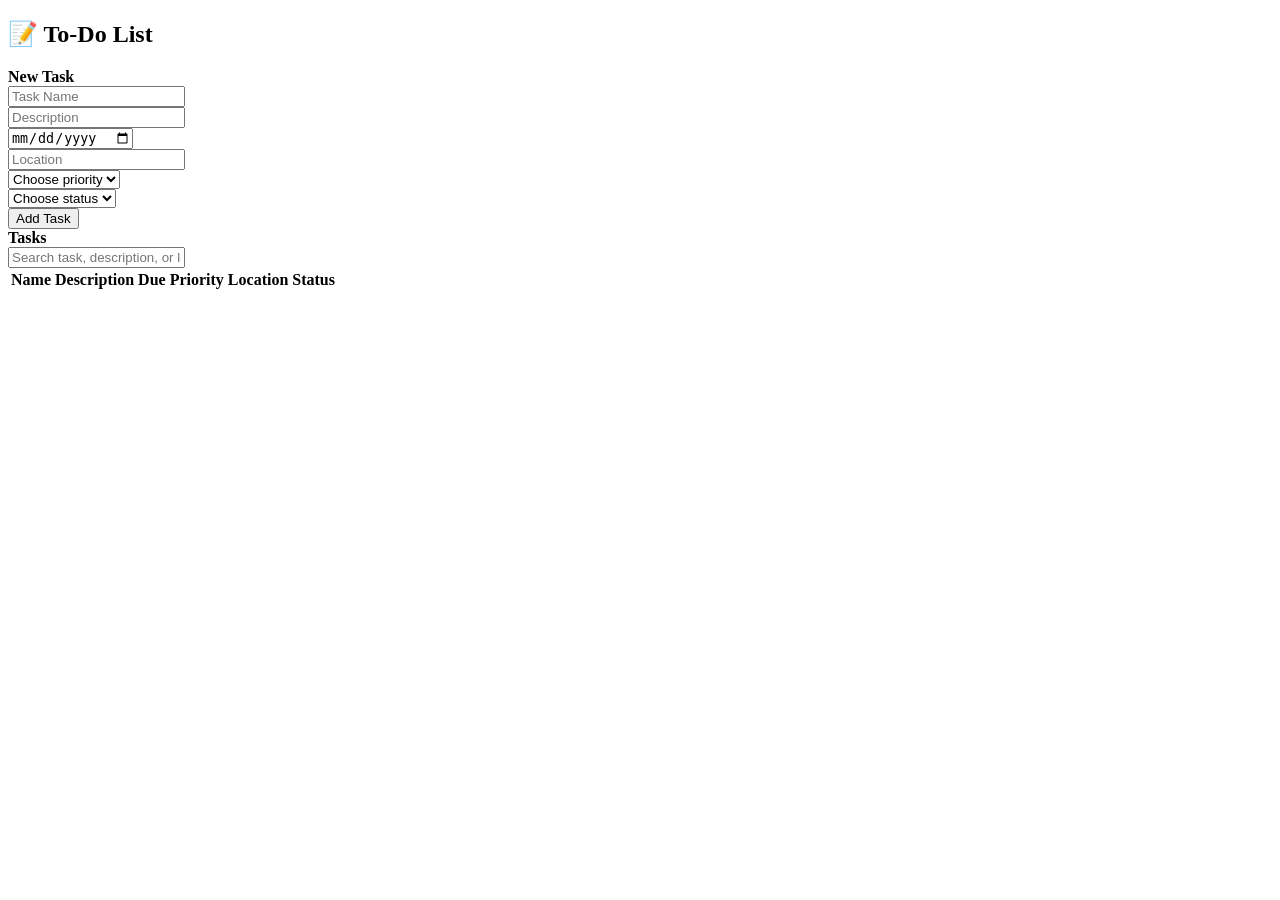
==== faculty.html @ d95b5e31 "add new code to work on" ====
<!-- add the following to user settings JSON in Visual Studio Code -->
<!-- 
     "liveServer.settings.ignoreFiles": [
       "**/backend/data/*",
     ],
 -->
<!DOCTYPE html>
<html lang="en">

<head>
  <!-- set character encoding and mobile responsiveness -->
  <meta charset="UTF-8" />
  <meta name="viewport" content="width=device-width, initial-scale=1.0" />
  <link rel="icon" href="data:,">

  <!-- PAGE TITLE -->
  <title>To-Do List</title>

  <!-- CSS STYLESHEETS -->
  <link rel="stylesheet" href="css/lib/bootstrap.min.css" />
  <link rel="stylesheet" href="css/lib/sweetalert2.min.css" />
  <link rel="stylesheet" href="css/styles.css" />

  <!-- JS SCRIPTS -->
  <!-- <script src="js/lib/jquery-3.7.1.min.js"></script> -->
  <script src="js/lib/bootstrap.bundle.min.js"></script>
  <script src="js/lib/sweetalert2.all.min.js"></script>
  <!-- <script src="js/lib/chart.min.js"></script> -->

  <!-- CDNS -->
  <!-- <script src="https://unpkg.com/@tailwindcss/browser@4"></script> -->
</head>

<body>

  <!-- MAIN CONTAINER -->
  <div class="container py-4">

    <!-- LOGO IMAGE -->
    <!-- <div class="d-flex justify-content-center align-items-center">
      <img src="./img/computer-svgrepo.svg" alt="computer monitor image" style="max-width: 10%;" class="mt-2 mb-2">
    </div> -->

    <!-- PAGE HEADER -->
    <h2 class="text-center mb-3">📝 To-Do List</h2>

    <!-- NEW TASK FORM -->
    <div class="card shadow mb-3">
      <div class="card-header bg-success text-white">
        <strong>New Task</strong>
      </div>
      <div class="card-body">
        <!-- add task inputs (Bootstrap-styled, with aria-labels) -->
        <form id="formAddTask" onsubmit="return true">
          <!-- ROW -->
          <!-- GAP -->
          <div class="row g-2 mb-2">
            <div class="col-md-6">
              <!-- input for task name -->
              <input id="txtTaskName" type="text" class="form-control" placeholder="Task Name" required aria-label="input task name" />
            </div>
            <div class="col-md-6">
              <!-- input for task description -->
              <input id="txtTaskDescription" type="text" class="form-control" placeholder="Description" aria-label="input task description" />
            </div>
          </div>
          <div class="row g-2 mb-2">
            <div class="col-md-3">
              <!-- input for due date -->
              <input id="dtTaskDueDate" type="date" class="form-control" required aria-label="input due date" />
            </div>
            <div class="col-md-3">
              <!-- input for location -->
              <input id="txtTaskLocation" type="text" class="form-control" placeholder="Location" aria-label="input task location" />
            </div>
            <div class="col-md-2">
              <!-- input for priority -->
              <!-- COMBO BOXES -->
              <select id="txtTaskPriority" class="form-control" aria-label="select task priority">
                <option value="Low" selected hidden>Choose priority</option>
                <option value="Low">Low</option>
                <option value="Medium">Medium</option>
                <option value="High">High</option>
              </select>
            </div>
            <div class="col-md-2">
              <!-- input for status -->
              <select id="txtTaskStatus" class="form-control" aria-label="select task status" required>
                <option value="" selected disabled hidden>Choose status</option>
                <option value="Pending">Pending</option>
                <option value="In Progress">In Progress</option>
                <option value="Completed">Completed</option>
                <option value="Scheduled">Scheduled</option>
              </select>

            </div>
            <div class="col-md-2">
              <!-- submit button -->
              <button type="submit" id="btnAddTask" class="btn btn-success w-100">Add Task</button>
            </div>
          </div>
        </form>
      </div>
    </div>

    <!-- TO-DO TASK TABLE -->
    <div class="card shadow">
      <div class="card-header bg-primary text-white">
        <strong>Tasks</strong>
      </div>

      <div class="card-body">
        <!-- search box -->
        <input type="text" id="txtSearchTask" class="form-control mb-3" placeholder="Search task, description, or location..." aria-label="search tasks" />
        <div class="table-responsive">
          <table class="table table-bordered" id="taskTable">
            <thead class="thead-dark">
              <tr>
                <th>Name</th>
                <th>Description</th>
                <th>Due</th>
                <th>Priority</th>
                <th>Location</th>
                <th>Status</th>
              </tr>
            </thead>
            <tbody id="taskList">
              <!-- populated by JS -->
            </tbody>
        </div>
      </div>
    </div>
  </div>

  <!-- JAVASCRIPT LOGIC -->
  <script>
    // fetch all tasks from backend
    function fetchTasks() {
      fetch('http://127.0.0.1:8000/tasks')
        .then(res => res.json())
        .then(data => {
          const taskList = document.getElementById('taskList');
          taskList.innerHTML = '';

          // add each task to table
          data.tasks.forEach(task => {
            const row = document.createElement('tr');
            row.innerHTML = `
              <td>${task.Name}</td>
              <td>${task.Description}</td>
              <td>${task.DueDate}</td>
              <td>${task.Priority}</td>
              <td>${task.Location}</td>
              <td>${task.Status}</td>
            `;
            taskList.appendChild(row);
          });
        })
        .catch(err => console.error('error fetching to-do tasks:', err));
    }

    // handle form submission
    document.getElementById('formAddTask').addEventListener('submit', function (e) {
      // SELECT BUTTON INSTEAD OF SUBMIT EXAMPLE
      // document.querySelector('#btnAddTask').addEventListener('click', (e) => {
      e.preventDefault();
      console.log('form submitted'); // does this log?

      // collect input values
      const newTask = {
        ID: Date.now().toString(),
        Name: document.getElementById('txtTaskName').value,
        Description: document.getElementById('txtTaskDescription').value,
        DueDate: document.getElementById('dtTaskDueDate').value,
        Priority: document.getElementById('txtTaskPriority').value,
        Location: document.getElementById('txtTaskLocation').value,
        Status: document.getElementById('txtTaskStatus').value
      };

      // send new task to backend
      fetch('http://127.0.0.1:8000/tasks', {
        method: 'POST',
        headers: {
          'Content-Type': 'application/json'
        },
        body: JSON.stringify(newTask)
      })
        .then(res => res.json())
        .then(data => {
          if (data.status === 'success') {
            // show success popup using SweetAlert2
            Swal.fire({
              icon: 'success',
              title: 'Task added!',
              text: 'Your task has been successfully added.',
            });
            document.getElementById('formAddTask').reset();
            fetchTasks();
          } else {
            // show error popup using SweetAlert2
            Swal.fire({
              icon: 'error',
              title: 'Error',
              text: 'There was a problem adding the task.',
            });
          }

        });
    });

    // filter tasks by search input
    document.getElementById('txtSearchTask').addEventListener('input', function () {
      const query = this.value.toLowerCase();
      const rows = document.querySelectorAll('#taskList tr');

      rows.forEach(row => {
        const name = row.children[0].textContent.toLowerCase();
        const description = row.children[1].textContent.toLowerCase();
        const location = row.children[4].textContent.toLowerCase();

        const match = name.includes(query) || description.includes(query) || location.includes(query);
        row.style.display = match ? '' : 'none';
      });
    });

    // load initial tasks
    document.addEventListener('DOMContentLoaded', fetchTasks);
  </script>

</body>

</html>
---- css/styles.css ----
.form-control {
  color: var(--bs-secondary-color);
}
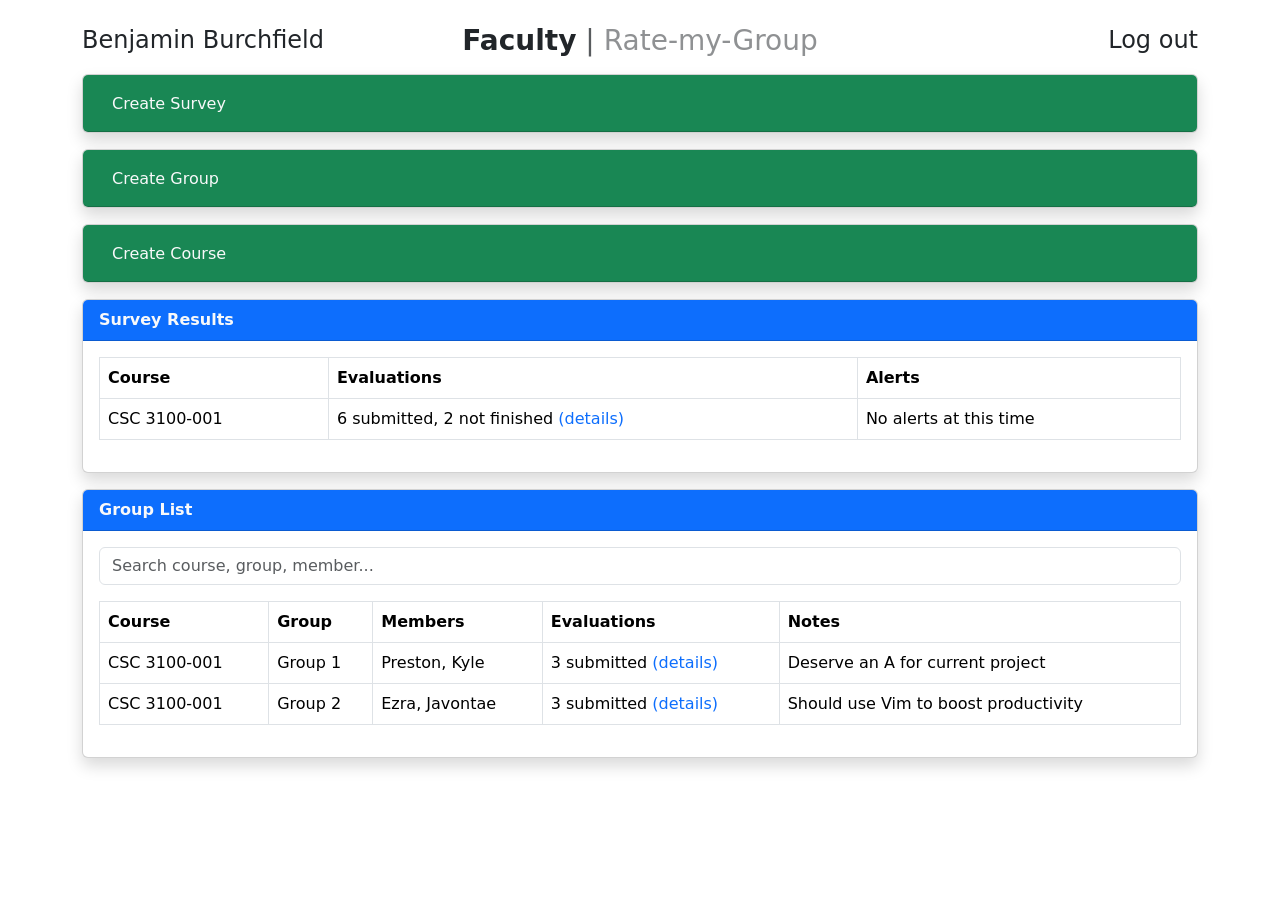
==== commit 1b1d99a8: "Update faculty.html" ====
--- a/faculty.html
+++ b/faculty.html
@@ -12,23 +12,16 @@
   <meta charset="UTF-8" />
   <meta name="viewport" content="width=device-width, initial-scale=1.0" />
   <link rel="icon" href="data:,">
-
   <!-- PAGE TITLE -->
-  <title>To-Do List</title>
-
+  <title>Faculty – Rate-my-Group</title>
   <!-- CSS STYLESHEETS -->
   <link rel="stylesheet" href="css/lib/bootstrap.min.css" />
   <link rel="stylesheet" href="css/lib/sweetalert2.min.css" />
   <link rel="stylesheet" href="css/styles.css" />
-
   <!-- JS SCRIPTS -->
-  <!-- <script src="js/lib/jquery-3.7.1.min.js"></script> -->
   <script src="js/lib/bootstrap.bundle.min.js"></script>
+
   <script src="js/lib/sweetalert2.all.min.js"></script>
-  <!-- <script src="js/lib/chart.min.js"></script> -->
-
-  <!-- CDNS -->
-  <!-- <script src="https://unpkg.com/@tailwindcss/browser@4"></script> -->
 </head>
 
 <body>
@@ -42,90 +35,254 @@
     </div> -->
 
     <!-- PAGE HEADER -->
-    <h2 class="text-center mb-3">📝 To-Do List</h2>
-
-    <!-- NEW TASK FORM -->
+    <div class="row align-items-center mb-3 text-center">
+      <div class="col text-start">
+        <h4 class="mb-0">Benjamin Burchfield</h4>
+      </div>
+      <div class="col-auto mx-auto">
+        <h3 class="mb-0">
+          <span class="fw-bold">Faculty</span>
+          <span class="opacity-75 fw-light">|</span>
+          <span class="opacity-50 fw-light">Rate-my-Group</span>
+        </h3>
+      </div>
+      <div class="col text-end">
+        <h4 class="mb-0">Log out</h4>
+      </div>
+    </div>
+
+    <!-- ACCORDION CONTAINER -->
+    <div class="accordion mb-3" id="formAccordion">
+
+      <!-- CREATE SURVEY -->
+      <div class="card shadow mb-3">
+        <div class="card-header bg-success text-light">
+          <h2 class="mb-0">
+            <button class="btn text-light w-100 text-start collapsed" type="button" data-bs-toggle="collapse" data-bs-target="#collapseSurvey" aria-expanded="true" aria-controls="collapseSurvey">
+              Create Survey
+            </button>
+          </h2>
+        </div>
+        <div id="collapseSurvey" class="accordion-collapse collapse" data-bs-parent="#formAccordion">
+          <div class="card-body">
+            <form id="formAddTask" onsubmit="return true">
+              <!-- ROW -->
+              <!-- GAP -->
+              <div class="row g-2 mb-2">
+                <div class="col-md-6">
+                  <!-- input for task name -->
+                  <select id="txtTaskName" class="form-control" aria-label="select task priority">
+                    <option value="Low" selected hidden>Select recipient group</option>
+                    <option value="Low">All groups</option>
+                    <option value="Medium">Group 1 (Preston, Kyle)</option>
+                    <option value="High">Group 2 (Ezra, Javontae)</option>
+                  </select>
+                </div>
+                <div class="col-md-6">
+                  <!-- input for task description -->
+                  <input id="txtTaskDescription" type="text" class="form-control" placeholder="Enter survey title" aria-label="input task description" />
+                </div>
+              </div>
+              <div class="row g-2 mb-2">
+                <div class="col-md-2">
+                  <!-- input for due date -->
+                  <input id="dtTaskDueDate" type="date" class="form-control" required aria-label="input due date" />
+                </div>
+                <div class="col-md-4">
+                  <!-- input for location -->
+                  <select id="txtTaskLocation" class="form-control" aria-label="select task priority">
+                    <option value="Low" selected hidden>Require faculty review</option>
+                    <option value="Low">Yes (wait to release results)</option>
+                    <option value="Medium">No (release results upon completion)</option>
+                    <option value="High">Do not release any results</option>
+                  </select>
+                </div>
+                <div class="col-md-4">
+                  <!-- input for priority -->
+                  <input id="txtTaskPriority" type="text" class="form-control" placeholder="Number of questions" aria-label="input task description" />
+                </div>
+                <div class="col-md-2">
+                  <!-- submit button -->
+                  <button type="submit" id="btnAddTask" class="btn btn-success w-100">Create Survey</button>
+                </div>
+              </div>
+            </form>
+          </div>
+        </div>
+      </div>
+
+      <!-- CREATE GROUP -->
+      <div class="card shadow mb-3">
+        <div class="card-header bg-success text-light">
+          <h2 class="mb-0">
+            <button class="btn text-light w-100 text-start collapsed" type="button" data-bs-toggle="collapse" data-bs-target="#collapseGroup" aria-expanded="false" aria-controls="collapseGroup">
+              Create Group
+            </button>
+          </h2>
+        </div>
+        <div id="collapseGroup" class="accordion-collapse collapse" data-bs-parent="#formAccordion">
+          <div class="card-body">
+            <form id="formAssignGroup" onsubmit="return true">
+              <!-- ROW -->
+              <!-- GAP -->
+              <div class="row g-2 mb-2">
+                <div class="col-md-4">
+                  <!-- input for assigned course -->
+                  <select id="assignCourse" class="form-control" aria-label="Select course">
+                    <option value="" selected hidden>Select course</option>
+                    <option value="csc3100">CSC 3100</option>
+                    <option value="eng2025">ENG 2025</option>
+                    <option value="mth1200">MTH 1200</option>
+                  </select>
+                </div>
+                <div class="col-md-4">
+                  <!-- input for group name -->
+                  <input id="assignGroupName" type="text" class="form-control" placeholder="Enter group name" aria-label="Group name" />
+                </div>
+                <div class="col-md-4">
+                  <!-- input for assigned task -->
+                  <input id="assignGroupTask" type="text" class="form-control" placeholder="Assigned task or project" aria-label="Assigned task" />
+                </div>
+              </div>
+              <div class="row g-2 mb-2">
+                <div class="col-md-2">
+                  <!-- input for due date -->
+                  <input id="assignGroupDueDate" type="date" class="form-control" required aria-label="Due date" />
+                </div>
+                <div class="col-md-8">
+                  <!-- input for members list -->
+                  <input id="assignGroupMembers" type="text" class="form-control" placeholder="Enter member names" aria-label="Group members" />
+                </div>
+                <div class="col-md-2">
+                  <!-- submit button -->
+                  <button type="submit" id="btnAssignGroup" class="btn btn-success w-100">Create Group</button>
+                </div>
+              </div>
+            </form>
+          </div>
+        </div>
+      </div>
+
+      <!-- CREATE COURSE -->
+      <div class="card shadow mb-3">
+        <div class="card-header bg-success text-light">
+          <h2 class="mb-0">
+            <button class="btn text-light w-100 text-start collapsed" type="button" data-bs-toggle="collapse" data-bs-target="#collapseCourse" aria-expanded="false" aria-controls="collapseCourse">
+              Create Course
+            </button>
+          </h2>
+        </div>
+        <div id="collapseCourse" class="accordion-collapse collapse" data-bs-parent="#formAccordion">
+          <div class="card-body">
+            <!-- add task inputs (Bootstrap-styled, with aria-labels) -->
+            <form id="formCreateCourse" onsubmit="return true">
+              <!-- ROW -->
+              <!-- GAP -->
+              <div class="row g-2 mb-2">
+                <div class="col-md-4">
+                  <!-- input for course code -->
+                  <input id="courseCode" type="text" class="form-control" placeholder="Enter course code" aria-label="Course code" />
+                </div>
+                <div class="col-md-4">
+                  <!-- input for course section -->
+                  <input id="courseSection" type="text" class="form-control" placeholder="Enter course section" aria-label="Course section" />
+                </div>
+                <div class="col-md-4">
+                  <!-- input for course name -->
+                  <input id="courseName" type="text" class="form-control" placeholder="Enter course name" aria-label="Course name" />
+                </div>
+              </div>
+              <div class="row g-2 mb-2">
+                <div class="col-md-6">
+                  <!-- input for student list -->
+                  <input id="courseStudents" type="text" class="form-control" placeholder="Enter student names" aria-label="Student list" />
+                </div>
+                <div class="col-md-4">
+                  <!-- input for semester -->
+                  <select id="courseSemester" class="form-control" aria-label="Select semester">
+                    <option value="" selected hidden>Select semester</option>
+                    <option value="spring2025">Spring 2025</option>
+                    <option value="summer2025">Summer 2025</option>
+                    <option value="fall2025">Fall 2025</option>
+                  </select>
+                </div>
+                <div class="col-md-2">
+                  <!-- submit button -->
+                  <button type="submit" id="btnCreateCourse" class="btn btn-success w-100">Create Course</button>
+                </div>
+              </div>
+            </form>
+          </div>
+        </div>
+      </div>
+
+    </div>
+
+    <!-- SURVEY RESULTS TABLE -->
     <div class="card shadow mb-3">
-      <div class="card-header bg-success text-white">
-        <strong>New Task</strong>
-      </div>
-      <div class="card-body">
-        <!-- add task inputs (Bootstrap-styled, with aria-labels) -->
-        <form id="formAddTask" onsubmit="return true">
-          <!-- ROW -->
-          <!-- GAP -->
-          <div class="row g-2 mb-2">
-            <div class="col-md-6">
-              <!-- input for task name -->
-              <input id="txtTaskName" type="text" class="form-control" placeholder="Task Name" required aria-label="input task name" />
-            </div>
-            <div class="col-md-6">
-              <!-- input for task description -->
-              <input id="txtTaskDescription" type="text" class="form-control" placeholder="Description" aria-label="input task description" />
-            </div>
-          </div>
-          <div class="row g-2 mb-2">
-            <div class="col-md-3">
-              <!-- input for due date -->
-              <input id="dtTaskDueDate" type="date" class="form-control" required aria-label="input due date" />
-            </div>
-            <div class="col-md-3">
-              <!-- input for location -->
-              <input id="txtTaskLocation" type="text" class="form-control" placeholder="Location" aria-label="input task location" />
-            </div>
-            <div class="col-md-2">
-              <!-- input for priority -->
-              <!-- COMBO BOXES -->
-              <select id="txtTaskPriority" class="form-control" aria-label="select task priority">
-                <option value="Low" selected hidden>Choose priority</option>
-                <option value="Low">Low</option>
-                <option value="Medium">Medium</option>
-                <option value="High">High</option>
-              </select>
-            </div>
-            <div class="col-md-2">
-              <!-- input for status -->
-              <select id="txtTaskStatus" class="form-control" aria-label="select task status" required>
-                <option value="" selected disabled hidden>Choose status</option>
-                <option value="Pending">Pending</option>
-                <option value="In Progress">In Progress</option>
-                <option value="Completed">Completed</option>
-                <option value="Scheduled">Scheduled</option>
-              </select>
-
-            </div>
-            <div class="col-md-2">
-              <!-- submit button -->
-              <button type="submit" id="btnAddTask" class="btn btn-success w-100">Add Task</button>
-            </div>
-          </div>
-        </form>
-      </div>
-    </div>
-
-    <!-- TO-DO TASK TABLE -->
-    <div class="card shadow">
-      <div class="card-header bg-primary text-white">
-        <strong>Tasks</strong>
+      <div class="card-header bg-primary text-light">
+        <strong>Survey Results</strong>
       </div>
 
       <div class="card-body">
         <!-- search box -->
-        <input type="text" id="txtSearchTask" class="form-control mb-3" placeholder="Search task, description, or location..." aria-label="search tasks" />
+        <!-- <input type="text" id="surveySearch" class="form-control mb-3" placeholder="Search course, group, member..." aria-label="search survey results" /> -->
+        <div class="table-responsive">
+          <table class="table table-bordered" id="surveyTable">
+            <thead class="thead-dark">
+              <tr>
+                <th>Course</th>
+                <th>Evaluations</th>
+                <th>Alerts</th>
+              </tr>
+            </thead>
+            <tbody id="surveyTableBody">
+              <tr>
+                <td>CSC 3100-001</td>
+                <td>6 submitted, 2 not finished <span class="text-primary">(details)</span></td>
+                <td>No alerts at this time</td>
+              </tr>
+            </tbody>
+          </table>
+        </div>
+      </div>
+    </div>
+
+    <!-- GROUP LIST TABLE -->
+    <div class="card shadow">
+      <div class="card-header bg-primary text-light">
+        <strong>Group List</strong>
+      </div>
+
+      <div class="card-body">
+        <!-- search box -->
+        <input type="text" id="txtSearchTask" class="form-control mb-3" placeholder="Search course, group, member..." aria-label="search tasks" />
         <div class="table-responsive">
           <table class="table table-bordered" id="taskTable">
             <thead class="thead-dark">
               <tr>
-                <th>Name</th>
-                <th>Description</th>
-                <th>Due</th>
-                <th>Priority</th>
-                <th>Location</th>
-                <th>Status</th>
+                <th>Course</th>
+                <th>Group</th>
+                <th>Members</th>
+                <th>Evaluations</th>
+                <th>Notes</th>
               </tr>
             </thead>
             <tbody id="taskList">
-              <!-- populated by JS -->
+              <tr>
+                <td>CSC 3100-001</td>
+                <td>Group 1</td>
+                <td>Preston, Kyle</td>
+                <td>3 submitted <span class="text-primary">(details)</span></td>
+                <td>Deserve an A for current project</td>
+              </tr>
+              <tr>
+                <td>CSC 3100-001</td>
+                <td>Group 2</td>
+                <td>Ezra, Javontae</td>
+                <td>3 submitted <span class="text-primary">(details)</span></td>
+                <td>Should use Vim to boost productivity</td>
+              </tr>
             </tbody>
         </div>
       </div>
--- a/css/styles.css
+++ b/css/styles.css
@@ -1,3 +1,8 @@
 .form-control {
   color: var(--bs-secondary-color);
+}
+
+.card-header:has(button.collapsed) {
+  /* your styles here */
+  border-radius: var(--bs-card-inner-border-radius);
 }
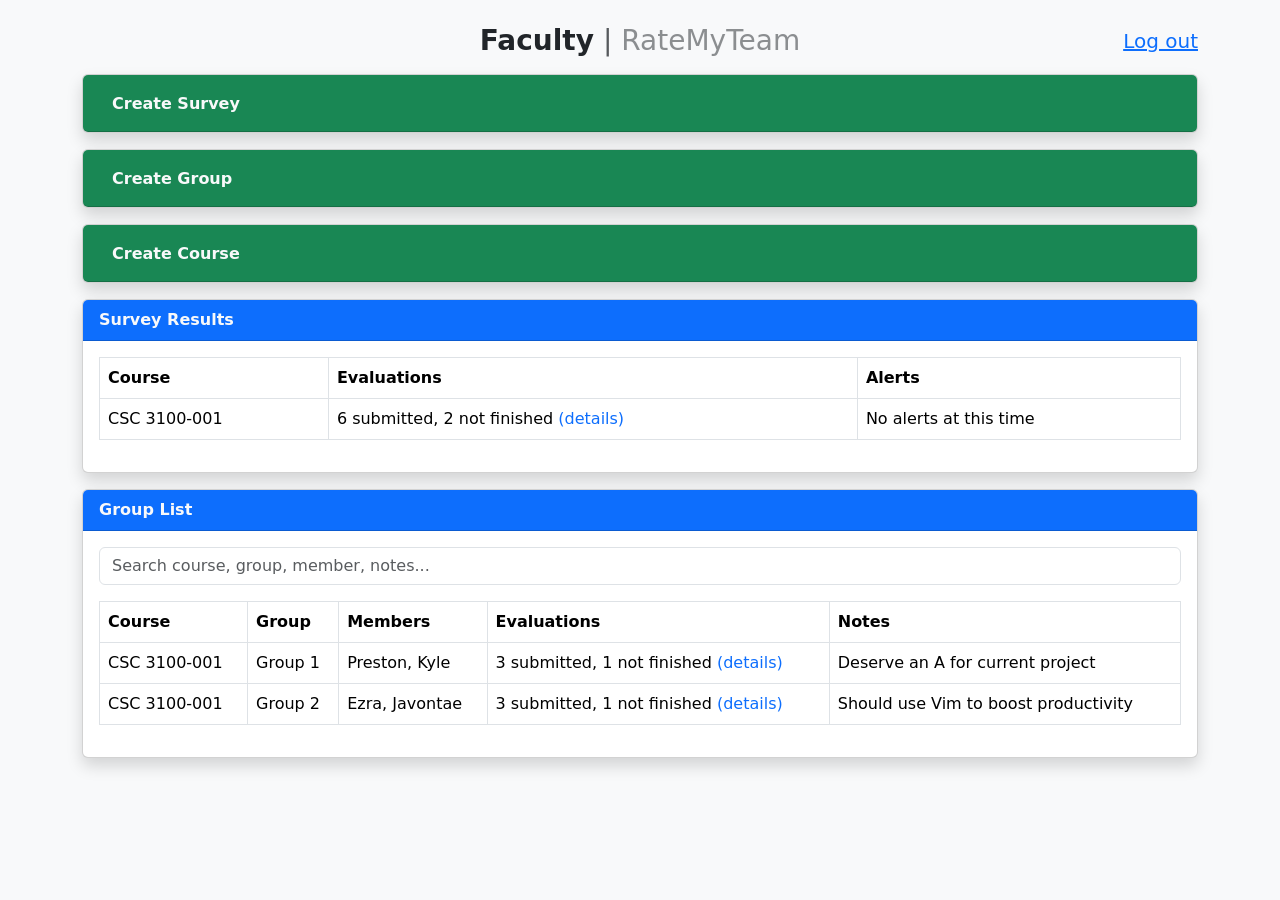
==== commit f7459a94: "more changes" ====
--- a/faculty.html
+++ b/faculty.html
@@ -13,7 +13,7 @@
   <meta name="viewport" content="width=device-width, initial-scale=1.0" />
   <link rel="icon" href="data:,">
   <!-- PAGE TITLE -->
-  <title>Faculty – Rate-my-Group</title>
+  <title>Faculty – RateMyTeam</title>
   <!-- CSS STYLESHEETS -->
   <link rel="stylesheet" href="css/lib/bootstrap.min.css" />
   <link rel="stylesheet" href="css/lib/sweetalert2.min.css" />
@@ -24,7 +24,7 @@
   <script src="js/lib/sweetalert2.all.min.js"></script>
 </head>
 
-<body>
+<body class="bg-light">
 
   <!-- MAIN CONTAINER -->
   <div class="container py-4">
@@ -37,17 +37,21 @@
     <!-- PAGE HEADER -->
     <div class="row align-items-center mb-3 text-center">
       <div class="col text-start">
-        <h4 class="mb-0">Benjamin Burchfield</h4>
+        <h5 id="userEmailHeader" class="mb-0"></h5>
       </div>
       <div class="col-auto mx-auto">
         <h3 class="mb-0">
           <span class="fw-bold">Faculty</span>
           <span class="opacity-75 fw-light">|</span>
-          <span class="opacity-50 fw-light">Rate-my-Group</span>
+          <span class="opacity-50 fw-light">RateMyTeam</span>
         </h3>
       </div>
       <div class="col text-end">
-        <h4 class="mb-0">Log out</h4>
+        <a href="index.html" style="text-decoration: none;">
+          <h5 class="mb-0 text-primary">
+            <u>Log out</u>
+          </h5>
+        </a>
       </div>
     </div>
 
@@ -59,51 +63,51 @@
         <div class="card-header bg-success text-light">
           <h2 class="mb-0">
             <button class="btn text-light w-100 text-start collapsed" type="button" data-bs-toggle="collapse" data-bs-target="#collapseSurvey" aria-expanded="true" aria-controls="collapseSurvey">
-              Create Survey
+              <b>Create Survey</b>
             </button>
           </h2>
         </div>
         <div id="collapseSurvey" class="accordion-collapse collapse" data-bs-parent="#formAccordion">
           <div class="card-body">
-            <form id="formAddTask" onsubmit="return true">
+            <form id="formAddSurvey" onsubmit="return true">
               <!-- ROW -->
               <!-- GAP -->
               <div class="row g-2 mb-2">
                 <div class="col-md-6">
-                  <!-- input for task name -->
-                  <select id="txtTaskName" class="form-control" aria-label="select task priority">
-                    <option value="Low" selected hidden>Select recipient group</option>
-                    <option value="Low">All groups</option>
-                    <option value="Medium">Group 1 (Preston, Kyle)</option>
-                    <option value="High">Group 2 (Ezra, Javontae)</option>
+                  <!-- input for survey recipient group -->
+                  <select id="surveyRecipientGroup" class="form-control" aria-label="select recipient group">
+                    <option value="" selected hidden>Select recipient group</option>
+                    <option value="All groups">All groups</option>
+                    <option value="Group 1">Group 1 (Preston, Kyle)</option>
+                    <option value="Group 2">Group 2 (Ezra, Javontae)</option>
                   </select>
                 </div>
                 <div class="col-md-6">
-                  <!-- input for task description -->
-                  <input id="txtTaskDescription" type="text" class="form-control" placeholder="Enter survey title" aria-label="input task description" />
-                </div>
-              </div>
-              <div class="row g-2 mb-2">
-                <div class="col-md-2">
-                  <!-- input for due date -->
-                  <input id="dtTaskDueDate" type="date" class="form-control" required aria-label="input due date" />
-                </div>
-                <div class="col-md-4">
-                  <!-- input for location -->
-                  <select id="txtTaskLocation" class="form-control" aria-label="select task priority">
-                    <option value="Low" selected hidden>Require faculty review</option>
-                    <option value="Low">Yes (wait to release results)</option>
-                    <option value="Medium">No (release results upon completion)</option>
-                    <option value="High">Do not release any results</option>
+                  <!-- input for survey title -->
+                  <input id="surveyTitle" type="text" class="form-control" placeholder="Enter survey title" aria-label="input survey title" />
+                </div>
+              </div>
+              <div class="row g-2 mb-2">
+                <div class="col-md-2">
+                  <!-- input for survey due date -->
+                  <input id="surveyDueDate" type="date" class="form-control" required aria-label="input due date" />
+                </div>
+                <div class="col-md-4">
+                  <!-- input for faculty review requirement -->
+                  <select id="txtFacultyReviewRequirement" class="form-control" aria-label="select review requirement">
+                    <option value="" selected hidden>Require faculty review</option>
+                    <option value="Yes">Yes (wait to release results)</option>
+                    <option value="No">No (release results upon completion)</option>
+                    <option value="No results">Do not release any results</option>
                   </select>
                 </div>
                 <div class="col-md-4">
-                  <!-- input for priority -->
-                  <input id="txtTaskPriority" type="text" class="form-control" placeholder="Number of questions" aria-label="input task description" />
+                  <!-- input for number of survey questions -->
+                  <input id="txtSurveyQuestionCount" type="text" class="form-control" placeholder="Number of questions" aria-label="input question count" />
                 </div>
                 <div class="col-md-2">
                   <!-- submit button -->
-                  <button type="submit" id="btnAddTask" class="btn btn-success w-100">Create Survey</button>
+                  <button type="submit" id="btnCreateSurvey" class="btn btn-success w-100">Create Survey</button>
                 </div>
               </div>
             </form>
@@ -116,7 +120,7 @@
         <div class="card-header bg-success text-light">
           <h2 class="mb-0">
             <button class="btn text-light w-100 text-start collapsed" type="button" data-bs-toggle="collapse" data-bs-target="#collapseGroup" aria-expanded="false" aria-controls="collapseGroup">
-              Create Group
+              <b>Create Group</b>
             </button>
           </h2>
         </div>
@@ -131,8 +135,6 @@
                   <select id="assignCourse" class="form-control" aria-label="Select course">
                     <option value="" selected hidden>Select course</option>
                     <option value="csc3100">CSC 3100</option>
-                    <option value="eng2025">ENG 2025</option>
-                    <option value="mth1200">MTH 1200</option>
                   </select>
                 </div>
                 <div class="col-md-4">
@@ -168,7 +170,7 @@
         <div class="card-header bg-success text-light">
           <h2 class="mb-0">
             <button class="btn text-light w-100 text-start collapsed" type="button" data-bs-toggle="collapse" data-bs-target="#collapseCourse" aria-expanded="false" aria-controls="collapseCourse">
-              Create Course
+              <b>Create Course</b>
             </button>
           </h2>
         </div>
@@ -221,7 +223,7 @@
     <!-- SURVEY RESULTS TABLE -->
     <div class="card shadow mb-3">
       <div class="card-header bg-primary text-light">
-        <strong>Survey Results</strong>
+        <b>Survey Results</b>
       </div>
 
       <div class="card-body">
@@ -251,12 +253,12 @@
     <!-- GROUP LIST TABLE -->
     <div class="card shadow">
       <div class="card-header bg-primary text-light">
-        <strong>Group List</strong>
+        <b>Group List</b>
       </div>
 
       <div class="card-body">
         <!-- search box -->
-        <input type="text" id="txtSearchTask" class="form-control mb-3" placeholder="Search course, group, member..." aria-label="search tasks" />
+        <input type="text" id="txtSearchTable" class="form-control mb-3" placeholder="Search course, group, member, notes..." aria-label="search tasks" />
         <div class="table-responsive">
           <table class="table table-bordered" id="taskTable">
             <thead class="thead-dark">
@@ -273,14 +275,14 @@
                 <td>CSC 3100-001</td>
                 <td>Group 1</td>
                 <td>Preston, Kyle</td>
-                <td>3 submitted <span class="text-primary">(details)</span></td>
+                <td>3 submitted, 1 not finished <span class="text-primary">(details)</span></td>
                 <td>Deserve an A for current project</td>
               </tr>
               <tr>
                 <td>CSC 3100-001</td>
                 <td>Group 2</td>
                 <td>Ezra, Javontae</td>
-                <td>3 submitted <span class="text-primary">(details)</span></td>
+                <td>3 submitted, 1 not finished <span class="text-primary">(details)</span></td>
                 <td>Should use Vim to boost productivity</td>
               </tr>
             </tbody>
@@ -366,22 +368,16 @@
     });
 
     // filter tasks by search input
-    document.getElementById('txtSearchTask').addEventListener('input', function () {
-      const query = this.value.toLowerCase();
-      const rows = document.querySelectorAll('#taskList tr');
-
-      rows.forEach(row => {
-        const name = row.children[0].textContent.toLowerCase();
-        const description = row.children[1].textContent.toLowerCase();
-        const location = row.children[4].textContent.toLowerCase();
-
-        const match = name.includes(query) || description.includes(query) || location.includes(query);
-        row.style.display = match ? '' : 'none';
-      });
-    });
 
     // load initial tasks
     document.addEventListener('DOMContentLoaded', fetchTasks);
+    const userEmail = localStorage.getItem('userEmail');
+    if (userEmail) {
+      document.getElementById('userEmailHeader').textContent = userEmail;
+    } else {
+      document.getElementById('userEmailHeader').textContent = 'No email found';
+    }
+
   </script>
 
 </body>
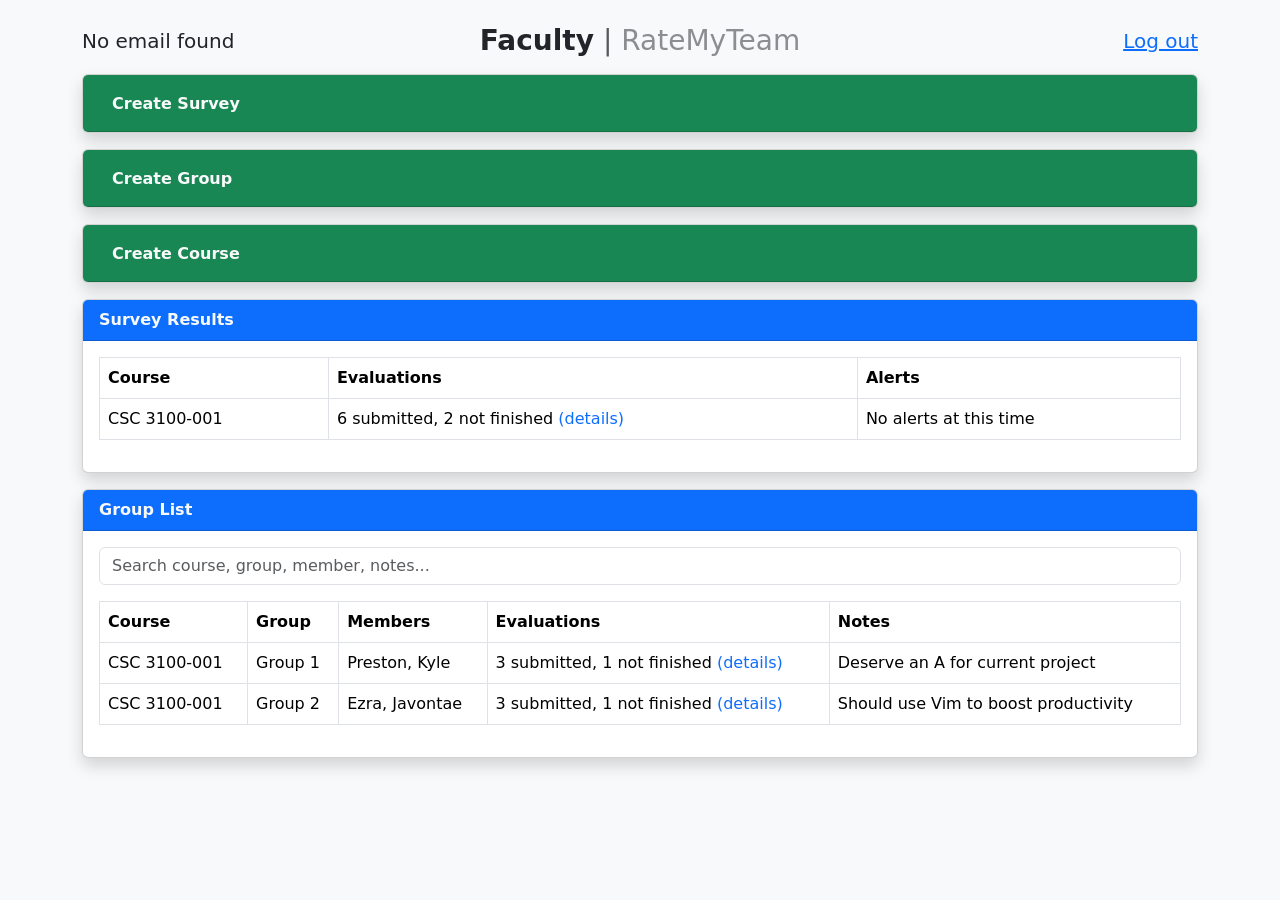
==== commit 669e73cc: "final to submit" ====
--- a/faculty.html
+++ b/faculty.html
@@ -258,7 +258,7 @@
 
       <div class="card-body">
         <!-- search box -->
-        <input type="text" id="txtSearchTable" class="form-control mb-3" placeholder="Search course, group, member, notes..." aria-label="search tasks" />
+        <input type="text" id="txtSearchGroups" class="form-control mb-3" placeholder="Search course, group, member, notes..." aria-label="search tasks" />
         <div class="table-responsive">
           <table class="table table-bordered" id="taskTable">
             <thead class="thead-dark">
@@ -293,84 +293,21 @@
 
   <!-- JAVASCRIPT LOGIC -->
   <script>
-    // fetch all tasks from backend
-    function fetchTasks() {
-      fetch('http://127.0.0.1:8000/tasks')
-        .then(res => res.json())
-        .then(data => {
-          const taskList = document.getElementById('taskList');
-          taskList.innerHTML = '';
-
-          // add each task to table
-          data.tasks.forEach(task => {
-            const row = document.createElement('tr');
-            row.innerHTML = `
-              <td>${task.Name}</td>
-              <td>${task.Description}</td>
-              <td>${task.DueDate}</td>
-              <td>${task.Priority}</td>
-              <td>${task.Location}</td>
-              <td>${task.Status}</td>
-            `;
-            taskList.appendChild(row);
-          });
-        })
-        .catch(err => console.error('error fetching to-do tasks:', err));
-    }
-
-    // handle form submission
-    document.getElementById('formAddTask').addEventListener('submit', function (e) {
-      // SELECT BUTTON INSTEAD OF SUBMIT EXAMPLE
-      // document.querySelector('#btnAddTask').addEventListener('click', (e) => {
-      e.preventDefault();
-      console.log('form submitted'); // does this log?
-
-      // collect input values
-      const newTask = {
-        ID: Date.now().toString(),
-        Name: document.getElementById('txtTaskName').value,
-        Description: document.getElementById('txtTaskDescription').value,
-        DueDate: document.getElementById('dtTaskDueDate').value,
-        Priority: document.getElementById('txtTaskPriority').value,
-        Location: document.getElementById('txtTaskLocation').value,
-        Status: document.getElementById('txtTaskStatus').value
-      };
-
-      // send new task to backend
-      fetch('http://127.0.0.1:8000/tasks', {
-        method: 'POST',
-        headers: {
-          'Content-Type': 'application/json'
-        },
-        body: JSON.stringify(newTask)
-      })
-        .then(res => res.json())
-        .then(data => {
-          if (data.status === 'success') {
-            // show success popup using SweetAlert2
-            Swal.fire({
-              icon: 'success',
-              title: 'Task added!',
-              text: 'Your task has been successfully added.',
-            });
-            document.getElementById('formAddTask').reset();
-            fetchTasks();
-          } else {
-            // show error popup using SweetAlert2
-            Swal.fire({
-              icon: 'error',
-              title: 'Error',
-              text: 'There was a problem adding the task.',
-            });
-          }
-
-        });
+    document.getElementById('txtSearchGroups').addEventListener('input', function () {
+      const query = this.value.toLowerCase();
+      const rows = document.querySelectorAll('#taskList tr');
+
+      rows.forEach(row => {
+        const course = row.children[0].textContent.toLowerCase();
+        const group = row.children[1].textContent.toLowerCase();
+        const members = row.children[2].textContent.toLocaleLowerCase()
+        const evals = row.children[3].textContent.toLowerCase();
+
+        const match = course.includes(query) || group.includes(query) || members.includes(query) || evals.includes(query);
+        row.style.display = match ? '' : 'none';
+      });
     });
 
-    // filter tasks by search input
-
-    // load initial tasks
-    document.addEventListener('DOMContentLoaded', fetchTasks);
     const userEmail = localStorage.getItem('userEmail');
     if (userEmail) {
       document.getElementById('userEmailHeader').textContent = userEmail;
